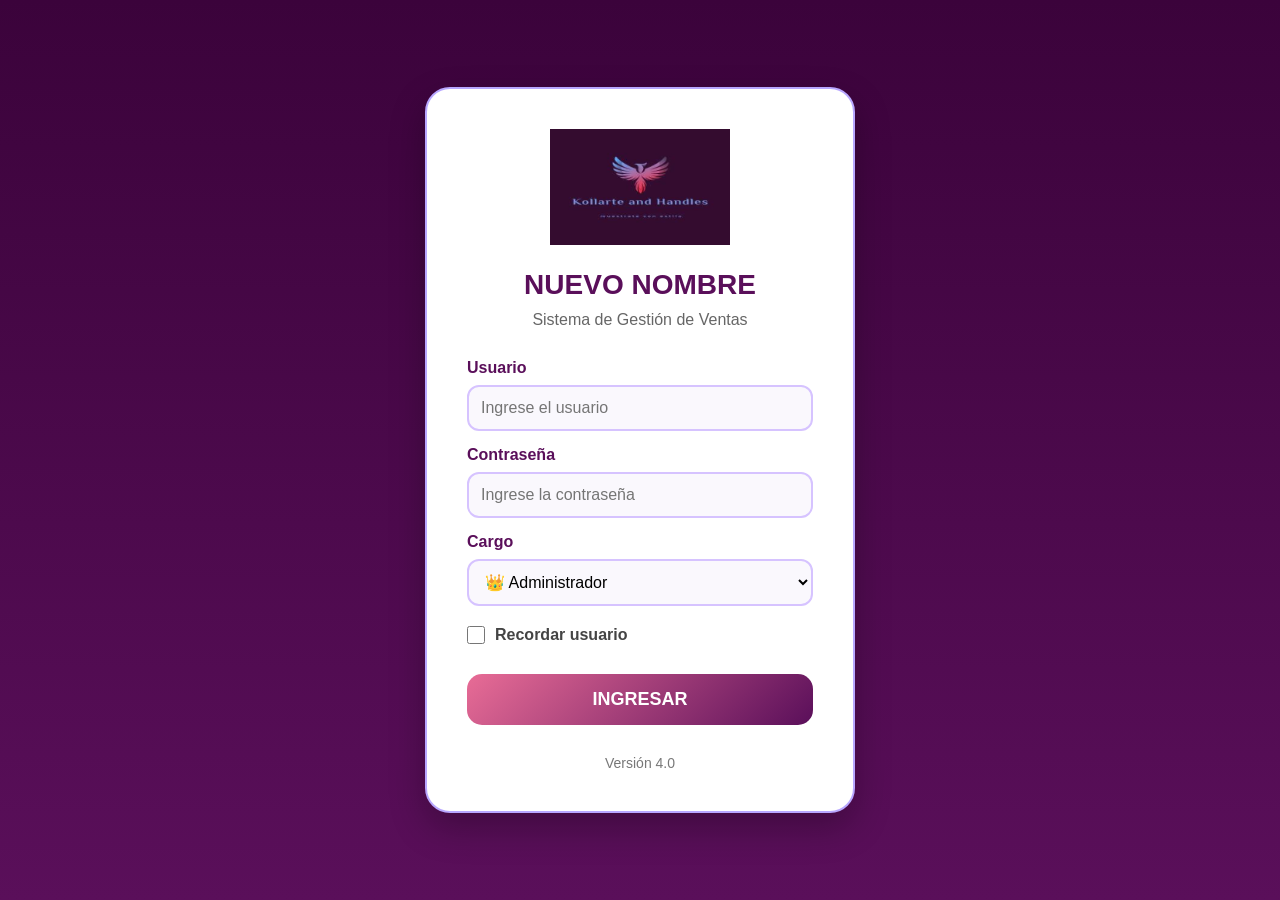
==== login.html @ f29a3d1f "Add files via upload" ====
<!DOCTYPE html>
<html lang="es">

<head>

    <meta charset="UTF-8">

    <meta name="viewport"
          content="width=device-width, initial-scale=1.0">

    <title>Nuevo Nombre - Inicio de Sesión</title>

    <link rel="stylesheet" href="login.css">

</head>

<body>

<div class="login-container">

    <!-- LOGO -->

    <img src="logo.png"
         class="logo"
         alt="Nuevo Nombre">

    <h1>NUEVO NOMBRE</h1>

    <p class="subtitulo">

        Sistema de Gestión de Ventas

    </p>

    <!-- FORMULARIO -->

    <div class="formulario">

        <label>

            Usuario

        </label>

        <input
            type="text"
            id="usuario"
            placeholder="Ingrese el usuario">

        <label>

            Contraseña

        </label>

        <input
            type="password"
            id="clave"
            placeholder="Ingrese la contraseña">

        <label>

            Cargo

        </label>

        <select id="rol">
            
            <option value="admin">

                👑 Administrador

            </option>

        </select>

        <div class="recordar">

            <input
                type="checkbox"
                id="recordar">

            <label for="recordar">

                Recordar usuario

            </label>

        </div>

        <button onclick="iniciarSesion()">

            INGRESAR

        </button>

    </div>

    <div class="footer">

        Versión 4.0

    </div>

</div>

<script src="js/login.js"></script>

</body>

</html>
---- login.css ----
/*=====================================================
            LOGIN KOLLARTE AND HANDLES
======================================================*/

*{
    margin:0;
    padding:0;
    box-sizing:border-box;
}

body{

    font-family:'Segoe UI',Tahoma,Geneva,Verdana,sans-serif;

    background: linear-gradient(
        180deg,
        #3B033B,
        #5A0F5A
    );

    min-height:100vh;

    display:flex;

    justify-content:center;

    align-items:center;

    padding:20px;

}

.login-container{

    width:430px;

    background:#ffffff;

    padding:40px;

    border-radius:25px;

    border:2px solid #B8A7FF;

    box-shadow:0 15px 35px rgba(0,0,0,.25);

    text-align:center;

}

.logo{

    width:180px;

    margin-bottom:20px;

    transition:.3s;

}

.logo:hover{

    transform:scale(1.05);

}

h1{

    color:#5A0F5A;

    margin-bottom:10px;

    font-size:28px;

    font-weight:900;

}

.subtitulo{

    color:#666;

    margin-bottom:30px;

    font-size:16px;

}

.formulario{

    text-align:left;

}

.formulario label{

    display:block;

    margin-top:15px;

    margin-bottom:8px;

    font-weight:700;

    color:#5A0F5A;

}

.formulario input,
.formulario select{

    width:100%;

    padding:12px;

    border:2px solid #D6C3FF;

    border-radius:12px;

    font-size:16px;

    background:#FAF8FD;

    transition:.3s;

}

.formulario input:focus,
.formulario select:focus{

    outline:none;

    border-color:#E86C96;

    box-shadow:0 0 10px rgba(232,108,150,.35);

}

.recordar{

    display:flex;

    align-items:center;

    gap:10px;

    margin-top:20px;

}

.recordar input{

    width:18px;

    height:18px;

}

.recordar label{

    margin:0;

    color:#444;

}

button{

    width:100%;

    margin-top:30px;

    padding:15px;

    border:none;

    border-radius:15px;

    background:linear-gradient(
        135deg,
        #E86C96,
        #5A0F5A
    );

    color:#FFFFFF;

    font-size:18px;

    font-weight:800;

    cursor:pointer;

    transition:.3s;

}

button:hover{

    transform:translateY(-3px);

    box-shadow:0 8px 20px rgba(90,15,90,.35);

}

.footer{

    margin-top:30px;

    color:#777;

    font-size:14px;

    font-weight:500;

}

@media(max-width:500px){

    .login-container{

        width:100%;

        padding:30px 20px;

    }

    .logo{

        width:150px;

    }

    h1{

        font-size:24px;

    }

}
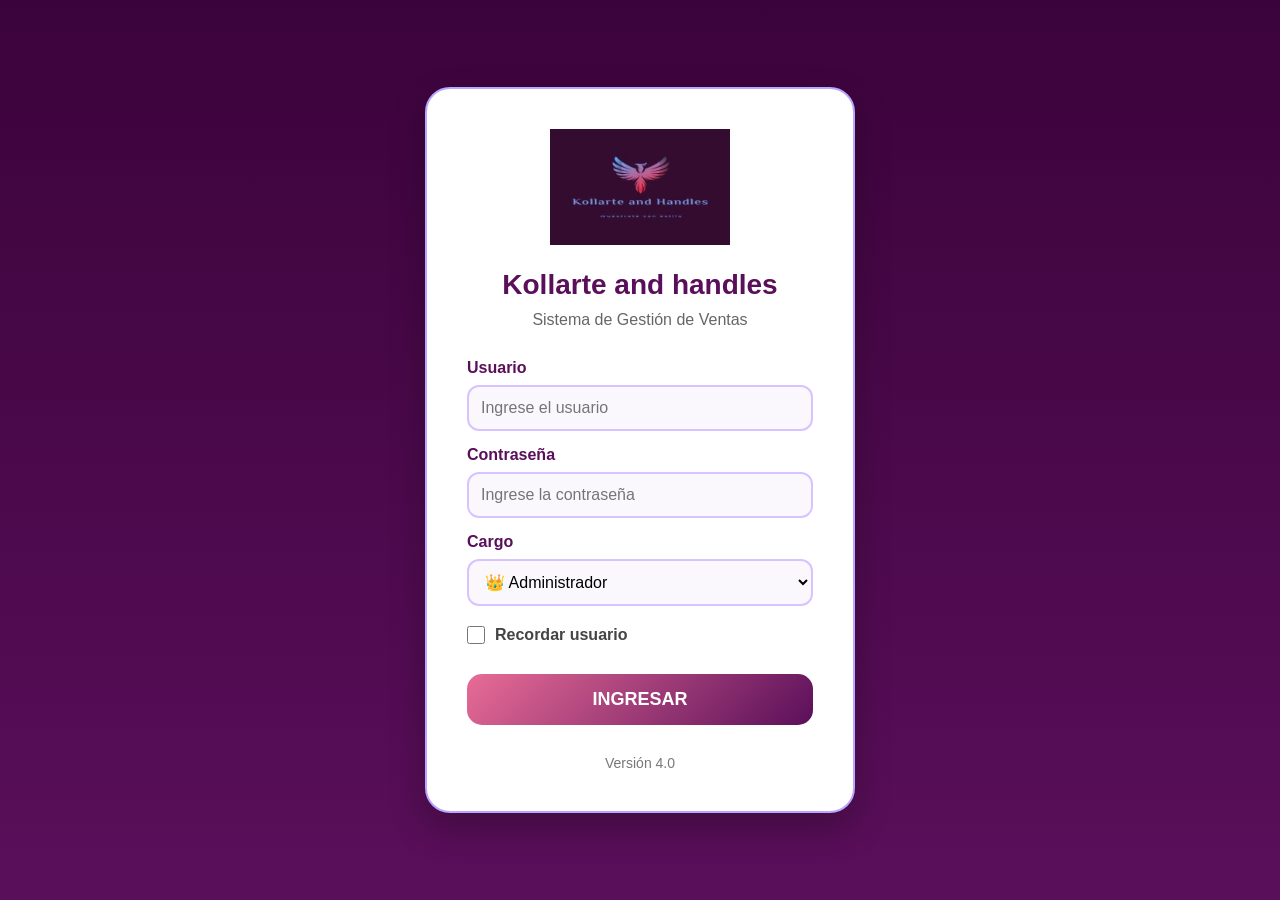
==== commit 0f9d4087: "Add files via upload" ====
--- a/login.html
+++ b/login.html
@@ -22,9 +22,9 @@
 
     <img src="logo.png"
          class="logo"
-         alt="Nuevo Nombre">
+         alt="Kollarte and handles">
 
-    <h1>NUEVO NOMBRE</h1>
+    <h1>Kollarte and handles</h1>
 
     <p class="subtitulo">
 
